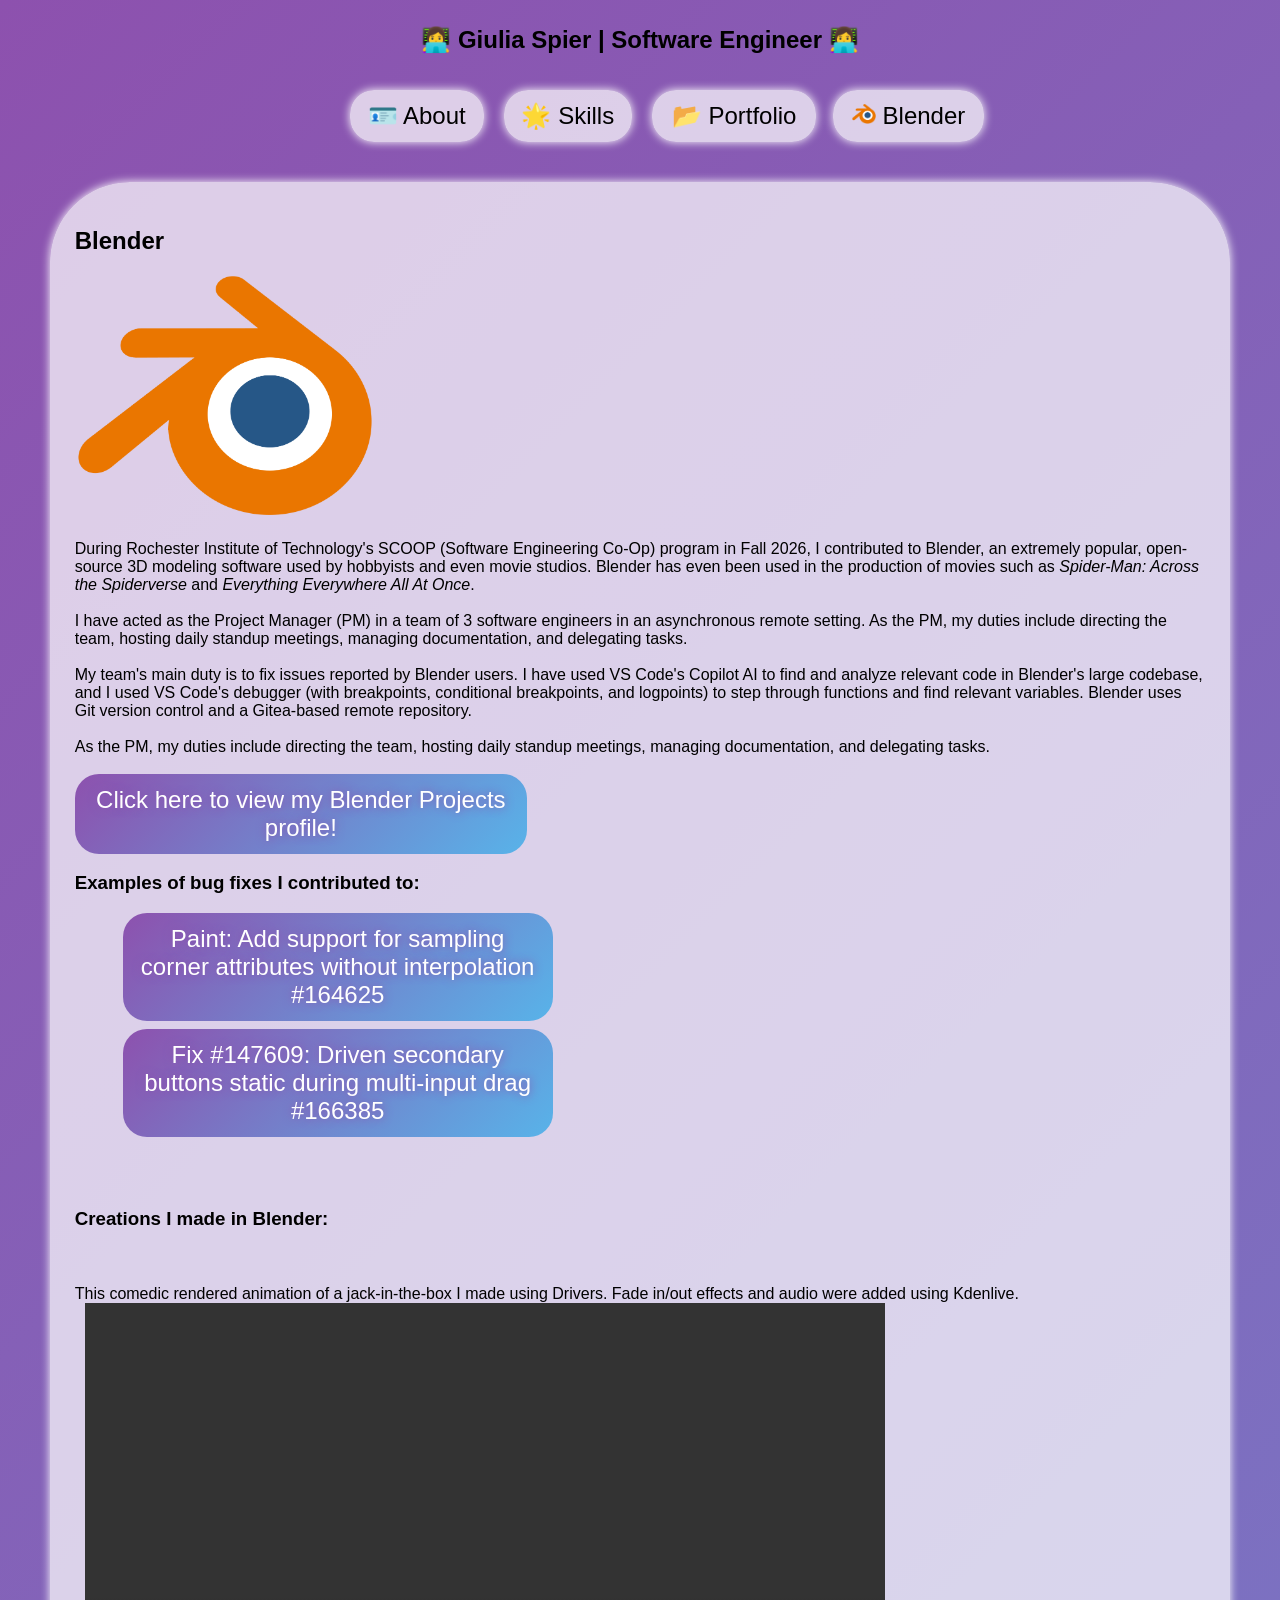
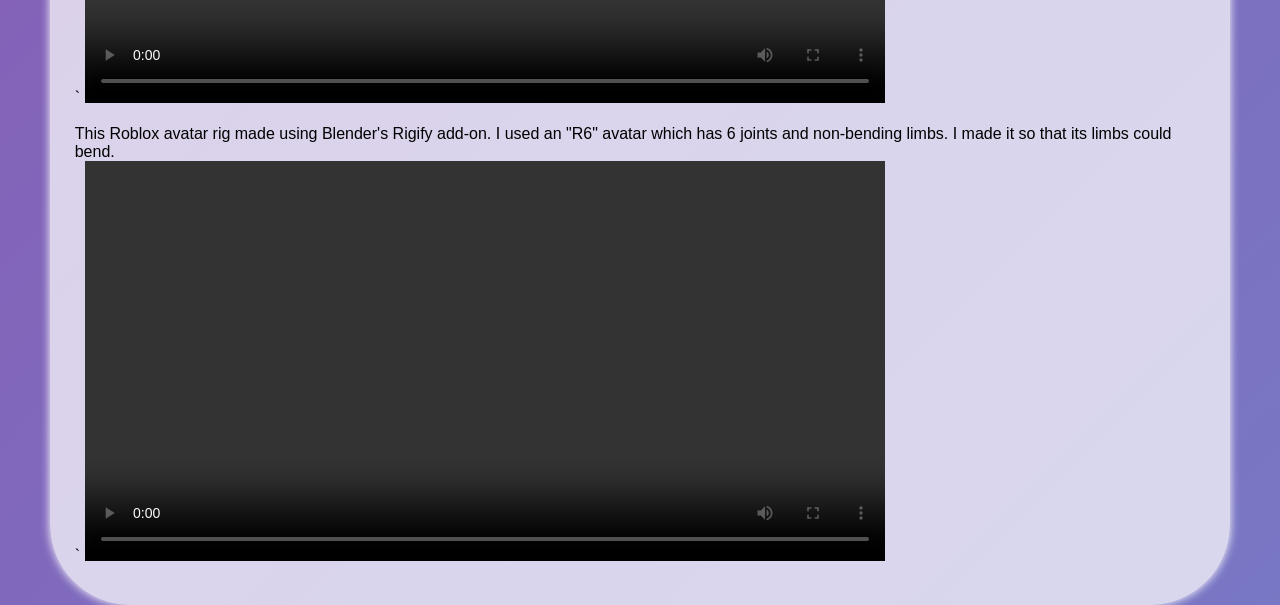
==== blender.html @ 66aff356 "Added page for Blender endeavors" ====
<!DOCTYPE html>
<html lang="en">
<head>
    <meta charset="UTF-8">
</head>
<script src="portfolio.js"></script>
<script>
    buildHead();
</script>
<body>
    <script>
        buildStartOfSite();
    </script>
    <div id="bodyContents">
        <h2>Blender</h2>
        <img src="images/blender.webp" alt="blender" style="width: 300px; height: auto;">
        <p>
            During Rochester Institute of Technology's SCOOP (Software Engineering Co-Op) program in Fall 2026, I contributed to Blender, an extremely popular, open-source 3D modeling software used by hobbyists and even movie studios. Blender has even been used in the production of movies such as <i>Spider-Man: Across the Spiderverse</i> and <i>Everything Everywhere All At Once</i>.
            <br><br>
            I have acted as the Project Manager (PM) in a team of 3 software engineers in an asynchronous remote setting. As the PM, my duties include directing the team, hosting daily standup meetings, managing documentation, and delegating tasks.
            <br><br>
            My team's main duty is to fix issues reported by Blender users. I have used VS Code's Copilot AI to find and analyze relevant code in Blender's large codebase, and I used VS Code's debugger (with breakpoints, conditional breakpoints, and logpoints) to step through functions and find relevant variables. Blender uses Git version control and a Gitea-based remote repository.
            <br><br>
            As the PM, my duties include directing the team, hosting daily standup meetings, managing documentation, and delegating tasks.
            <br><br>
            <a href='https://projects.blender.org/Giulia-Spier'><button class="bodyContentsButton">Click here to view my Blender Projects profile!</button></a>
            <h3>Examples of bug fixes I contributed to:</h3>
            <ul>
                <li style="list-style: none; margin: 0.5em">
                    <a href="https://projects.blender.org/blender/blender/pulls/164625"><button class="bodyContentsButton">Paint: Add support for sampling corner attributes without interpolation #164625</button></a>
                </li>
                <li style="list-style: none; margin: 0.5em">
                    <a href="https://projects.blender.org/blender/blender/pulls/166385"><button class="bodyContentsButton">Fix #147609: Driven secondary buttons static during multi-input drag #166385</button></a>
                </li>
            </ul>
            <br><br>
            <h3>Creations I made in Blender:</h3>
            <br><br>
            This comedic rendered animation of a jack-in-the-box I made using Drivers. Fade in/out effects and audio were added using Kdenlive.
            <br>
            `
            <video controls width="800px">
            <source src="videos\funnyjackinthebox.mp4" type="video/mp4" />
            
            Download the
            <a href="videos\funnyjackinthebox.mp4">MP4</a>
            video.
            </video>
            <br><br>
            This Roblox avatar rig made using Blender's Rigify add-on. I used an "R6" avatar which has 6 joints and non-bending limbs. I made it so that its limbs could bend.
            <br>
            `
            <video controls width="800px">
            <source src="videos\blenderrobloxr6avatarrig.mp4" type="video/mp4" />
            
            Download the
            <a href="videos\blenderrobloxr6avatarrig.mp4">MP4</a>
            video.
            </video>
        </p>
    </div>
    
</body>
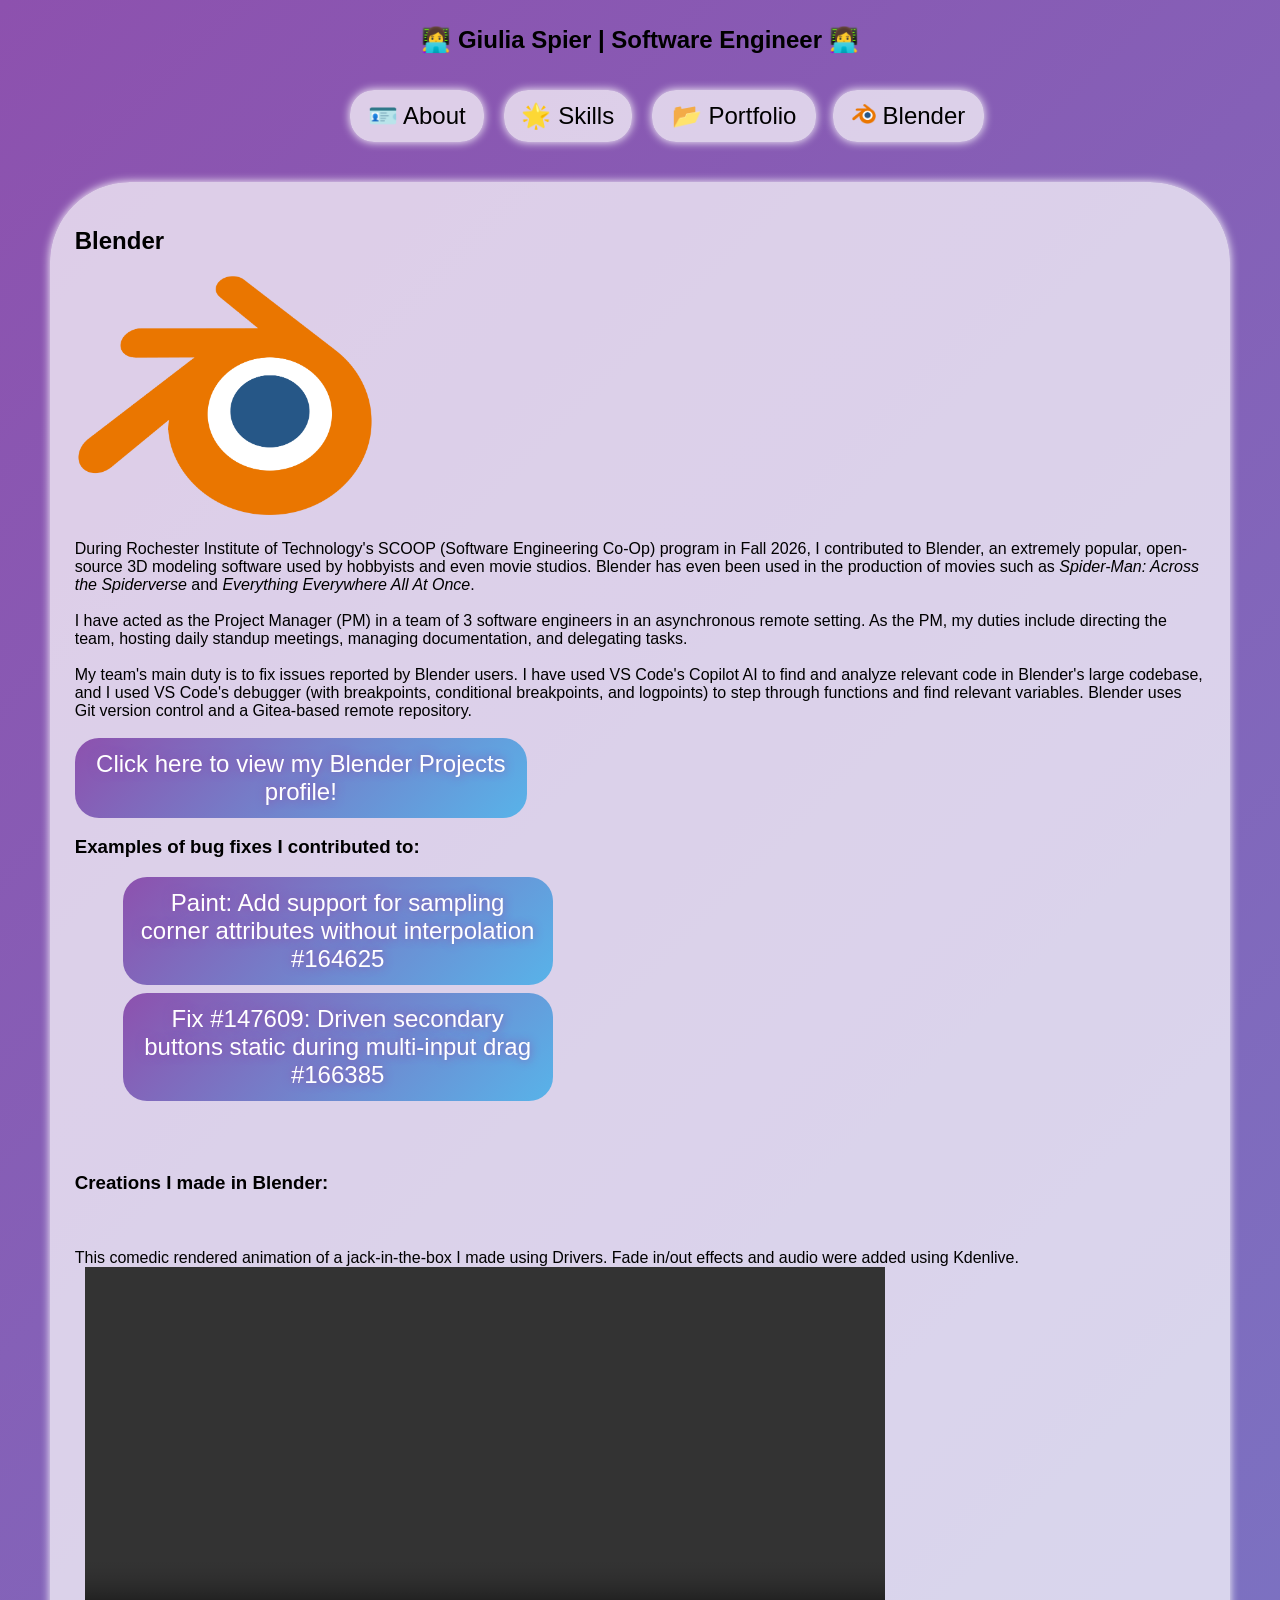
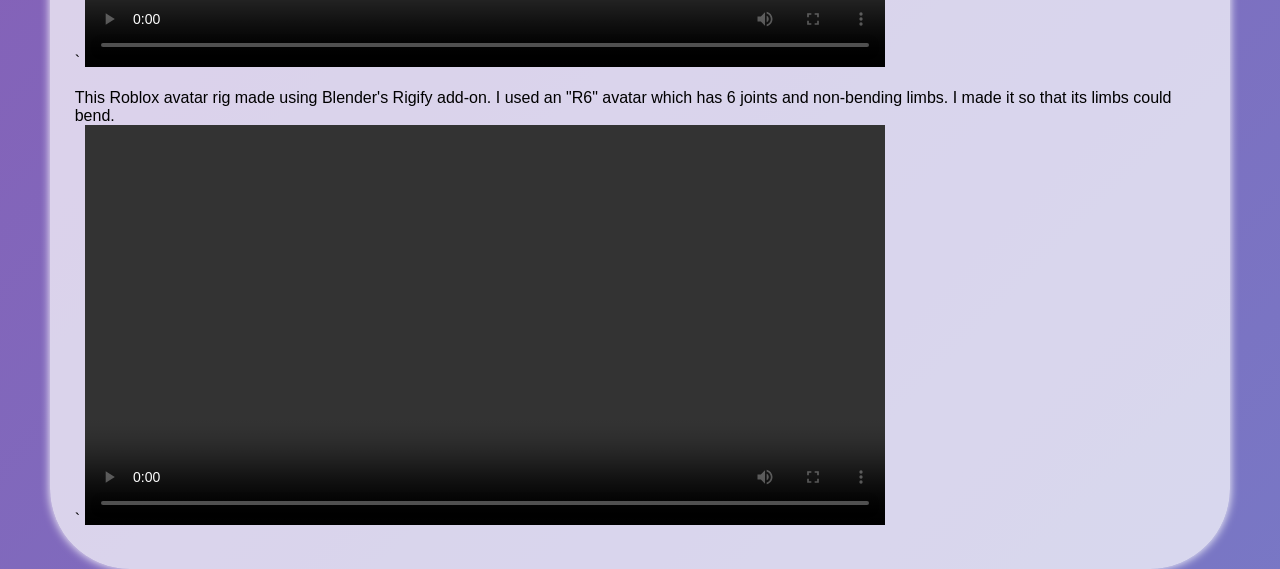
==== commit 702249bf: "Deleted redundant text about duties as the PM" ====
--- a/blender.html
+++ b/blender.html
@@ -20,8 +20,6 @@
             I have acted as the Project Manager (PM) in a team of 3 software engineers in an asynchronous remote setting. As the PM, my duties include directing the team, hosting daily standup meetings, managing documentation, and delegating tasks.
             <br><br>
             My team's main duty is to fix issues reported by Blender users. I have used VS Code's Copilot AI to find and analyze relevant code in Blender's large codebase, and I used VS Code's debugger (with breakpoints, conditional breakpoints, and logpoints) to step through functions and find relevant variables. Blender uses Git version control and a Gitea-based remote repository.
-            <br><br>
-            As the PM, my duties include directing the team, hosting daily standup meetings, managing documentation, and delegating tasks.
             <br><br>
             <a href='https://projects.blender.org/Giulia-Spier'><button class="bodyContentsButton">Click here to view my Blender Projects profile!</button></a>
             <h3>Examples of bug fixes I contributed to:</h3>
